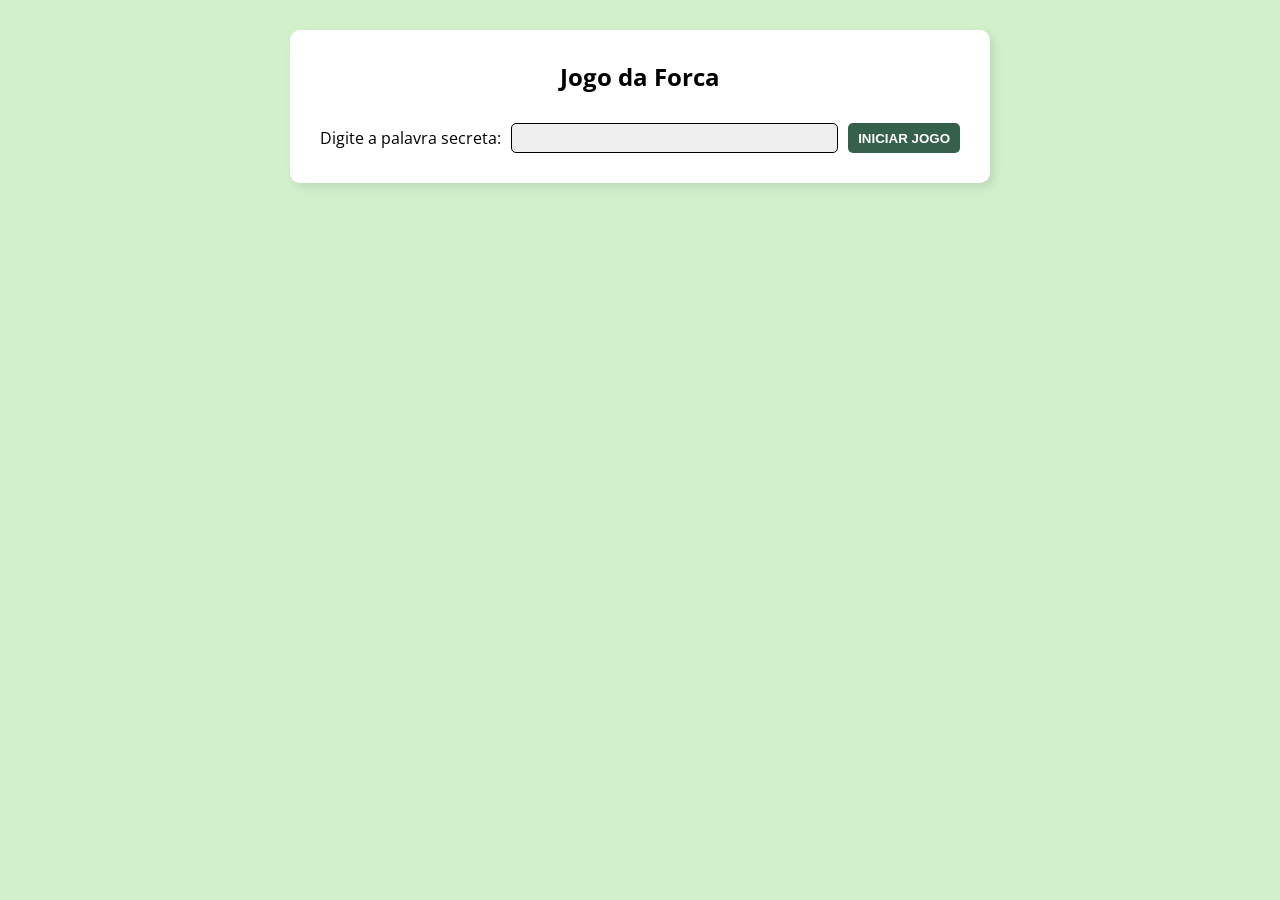
==== desafio-1-forca/index.html @ 8df0889c "inicio da programação da forca" ====
<!DOCTYPE html>
<html lang="pt-br">
<head>
    <title>Jogo da Forca</title>
    <meta charset="utf-8">
    <link rel="preconnect" href="https://fonts.googleapis.com">
    <link rel="preconnect" href="https://fonts.gstatic.com" crossorigin>
    <link href="https://fonts.googleapis.com/css2?family=Open+Sans:ital,wght@0,300..800;1,300..800&display=swap" rel="stylesheet">
    <link rel="stylesheet" type="text/css" href="style.css">
</head>
<body>

    <div class="wrapper">

        <section class="box">

            <h1 class="titulo">Jogo da Forca</h1>
            
            <!-- Entrada da palavra secreta -->
            <div class="entrada-palavra-secreta" style="display: block;">
                <div class="formulario">
                    <label for="palavra-secreta">Digite a palavra secreta:</label>
                    <input class="input-padrao" id="palavra-secreta" type="text" maxlength="50">
                    <button  onclick="escolherPalavraSecreta()" class="botao">Iniciar jogo</button>
                </div>
            </div>

            <!-- Descoberta da palavra secreta -->
            <div class="descoberta-palavra" style="display: none;">

                <!-- Forca -->
                <div class="forca">
                    <img src="imagens/0 erros.jpg" alt="Erros">
                </div>

                <!-- Palavra com as letras já descobertas -->
                <div class="letras-descobertas">
                    <!-- <span class="letra">_</span> -->
                </div>

                <!-- Entrada de letras -->
                <div class="entrada-letras formulario">
                    <label for="letras">Digite uma letra:</label>
                    <input class="input-padrao" id="letras" type="text" maxlength="1">
                    <button onclick="chutarLetra()" class="botao">Enviar</button>
                </div>

                <!-- Botão para reiniciar o jogo -->
                <div class="reiniciar-jogo">
                    <button class="botao" disabled>Reiniciar jogo</button>
                </div>

            </div>

        </section>

        <section class="box-letras-digitadas" style="display: none;">

            <!-- Letras já digitadas -->
            <div class="letras-digitadas-wrapper">
                <h2>Letras já digitadas</h2>
                <div class="letras" id="letrasChutadas"></div>
            </div>
            
        </section>

    </div>

    <script src="app.js" defer></script>
</body>
</html>
---- desafio-1-forca/style.css ----
*, *::after, *::before {

    box-sizing: border-box;
    margin: 0;
    padding: 0;

}

html {

    background-color: #d3f0cd;
    font-family: "Open Sans", sans-serif;
    font-size: 16px;

}

.input-padrao,
.botao {

    transition: all 0.2s ease-in-out;

}

.wrapper {

    margin: 30px auto;
    width: 700px;

}

.box {

    background-color: #fff;
    box-shadow: 4px 4px 10px rgba(0, 0, 0, 0.1);
    border-radius: 10px;
    padding: 30px;

}

.box-letras-digitadas {

    background-color: #fff;
    box-shadow: 4px 4px 10px rgba(0, 0, 0, 0.1);
    border-radius: 10px;
    padding: 30px;

}

.titulo {

    font-size: 24px;
    margin-bottom: 30px;
    text-align: center;

}

.formulario {

    align-items: center;
    display: flex;
    gap: 10px;

}

.formulario input {

    flex-grow: 1;

}

.input-padrao {

    background-color: #efefef;
    border: 1px solid #000;
    border-radius: 5px;
    font-size: 16px;
    height: 30px;
    padding: 0 10px;

}
.input-padrao:focus {

    background-color: #fff;
    border-color: #35614c;

}

.botao {

    background-color: #35614c;
    border: 0 none;
    border-radius: 5px;
    color: #fff;
    cursor: pointer;
    font-weight: 700;
    height: 30px;
    padding: 0 10px;
    text-transform: uppercase;

}
.botao:hover {

    background-color: #5d9479;

}
.botao:disabled {

    background-color: #aaa;
    cursor: not-allowed;

}

.reiniciar-jogo {

    display: flex;
    justify-content: center;
    padding-top: 30px;

}

.box-letras-digitadas {

    position: absolute;
    top: 30px;
    right: 30px;

}

.box-letras-digitadas h2 {

    font-size: 24px;
    margin-bottom: 30px;

}


.forca {

    display: flex;
    justify-content: center;
    margin-bottom: 30px;

}
.forca img {

    display: block;
    max-height: 200px;

}

.letras-descobertas {

    display: flex;
    font-size: 40px;
    gap: 10px;
    justify-content: center;
    margin-bottom: 30px;

}
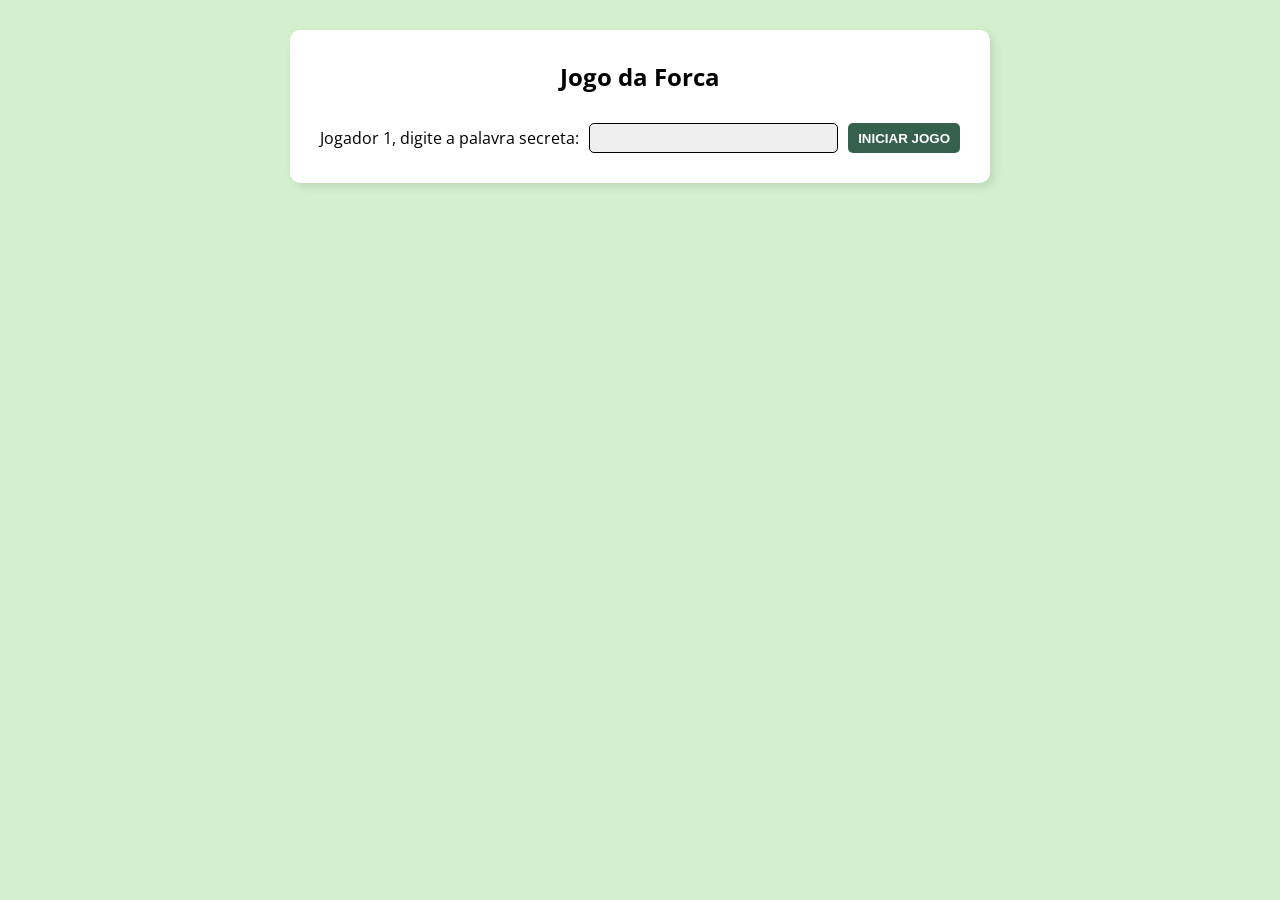
==== commit fc7ea16c: "diferenciação de jogadores" ====
--- a/desafio-1-forca/index.html
+++ b/desafio-1-forca/index.html
@@ -18,11 +18,11 @@
             
             <!-- Entrada da palavra secreta -->
             <div class="entrada-palavra-secreta" style="display: block;">
-                <div class="formulario">
-                    <label for="palavra-secreta">Digite a palavra secreta:</label>
-                    <input class="input-padrao" id="palavra-secreta" type="text" maxlength="50">
-                    <button  onclick="escolherPalavraSecreta()" class="botao">Iniciar jogo</button>
-                </div>
+                <form onsubmit="escolherPalavraSecreta(event)" class="formulario">
+                    <label for="palavra-secreta">Jogador 1, digite a palavra secreta:</label>
+                    <input class="input-padrao" id="palavra-secreta" type="text" maxlength="50" required pattern="^[a-zA-Z]+$">
+                    <button type="submit" class="botao" id="botao-secreto">Iniciar jogo</button>
+                </form>
             </div>
 
             <!-- Descoberta da palavra secreta -->
@@ -30,7 +30,7 @@
 
                 <!-- Forca -->
                 <div class="forca">
-                    <img src="imagens/0 erros.jpg" alt="Erros">
+                    <img src="" alt="Erros">
                 </div>
 
                 <!-- Palavra com as letras já descobertas -->
@@ -39,15 +39,15 @@
                 </div>
 
                 <!-- Entrada de letras -->
-                <div class="entrada-letras formulario">
-                    <label for="letras">Digite uma letra:</label>
-                    <input class="input-padrao" id="letras" type="text" maxlength="1">
-                    <button onclick="chutarLetra()" class="botao">Enviar</button>
-                </div>
+                <form onsubmit="chutarLetra(event)" class="entrada-letras formulario">
+                    <label for="letras">Jogador 2, digite uma letra:</label>
+                    <input class="input-padrao" id="letras" type="text" maxlength="1" required pattern="^[a-zA-Z]+$">
+                    <button type="submit" id="botao-letras" class="botao">Enviar</button>
+                </form>
 
                 <!-- Botão para reiniciar o jogo -->
                 <div class="reiniciar-jogo">
-                    <button class="botao" disabled>Reiniciar jogo</button>
+                    <button class="botao" id="reiniciar" onclick="reiniciar()" disabled>Reiniciar jogo</button>
                 </div>
 
             </div>
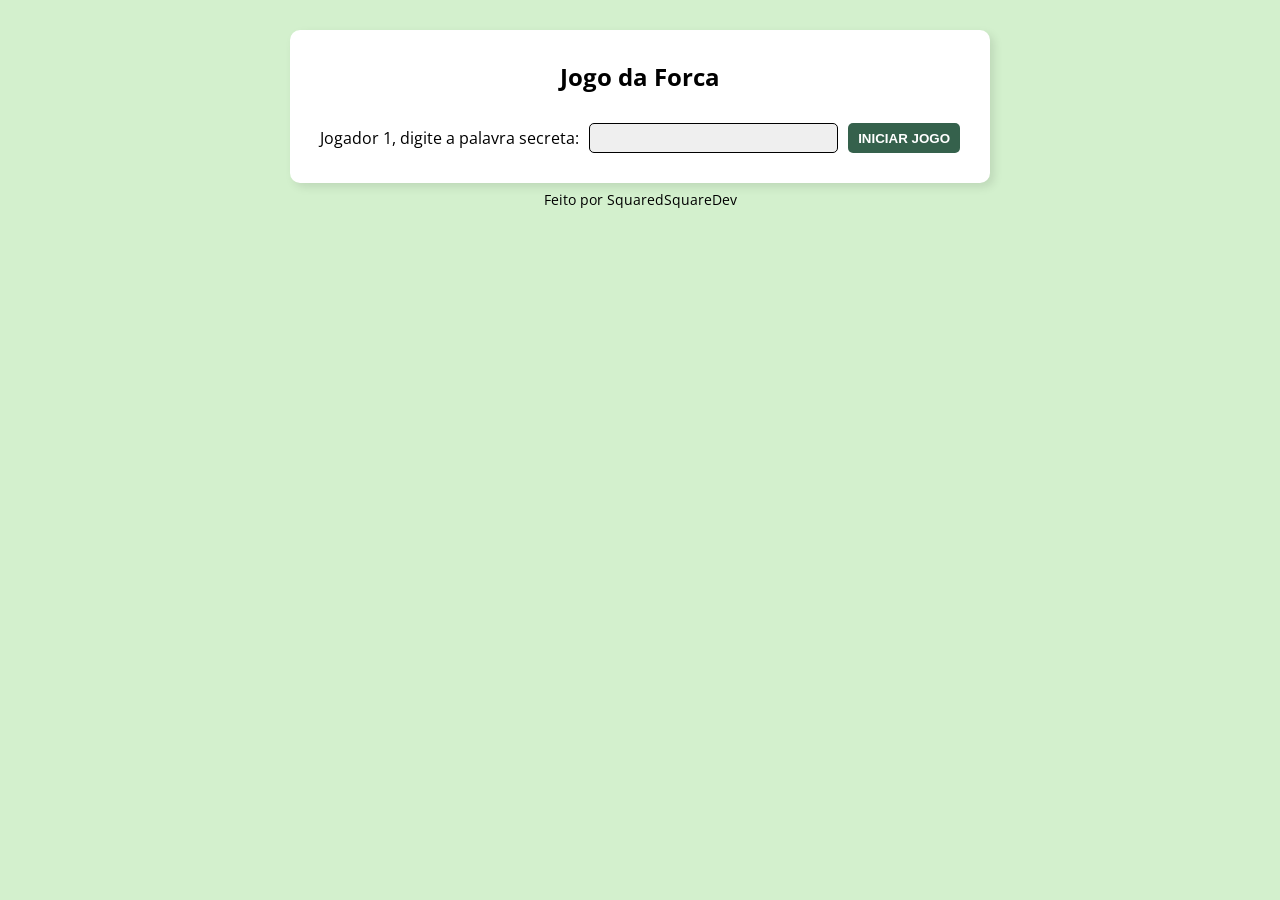
==== commit 4608b265: "pequenas alterações junto a assinatura" ====
--- a/desafio-1-forca/index.html
+++ b/desafio-1-forca/index.html
@@ -53,6 +53,10 @@
             </div>
 
         </section>
+        
+        <p class="credits" style="text-align: center;">
+            Feito por SquaredSquareDev
+        </p>
 
         <section class="box-letras-digitadas" style="display: none;">
 
--- a/desafio-1-forca/style.css
+++ b/desafio-1-forca/style.css
@@ -25,6 +25,13 @@
 
     margin: 30px auto;
     width: 700px;
+
+}
+
+.credits {
+
+    margin: 7px auto;
+    font-size: 14px;
 
 }
 
@@ -82,6 +89,13 @@
 
     background-color: #fff;
     border-color: #35614c;
+
+}
+
+.input-padrao:disabled {
+
+    background-color: #aaa;
+    cursor: not-allowed;
 
 }
 
